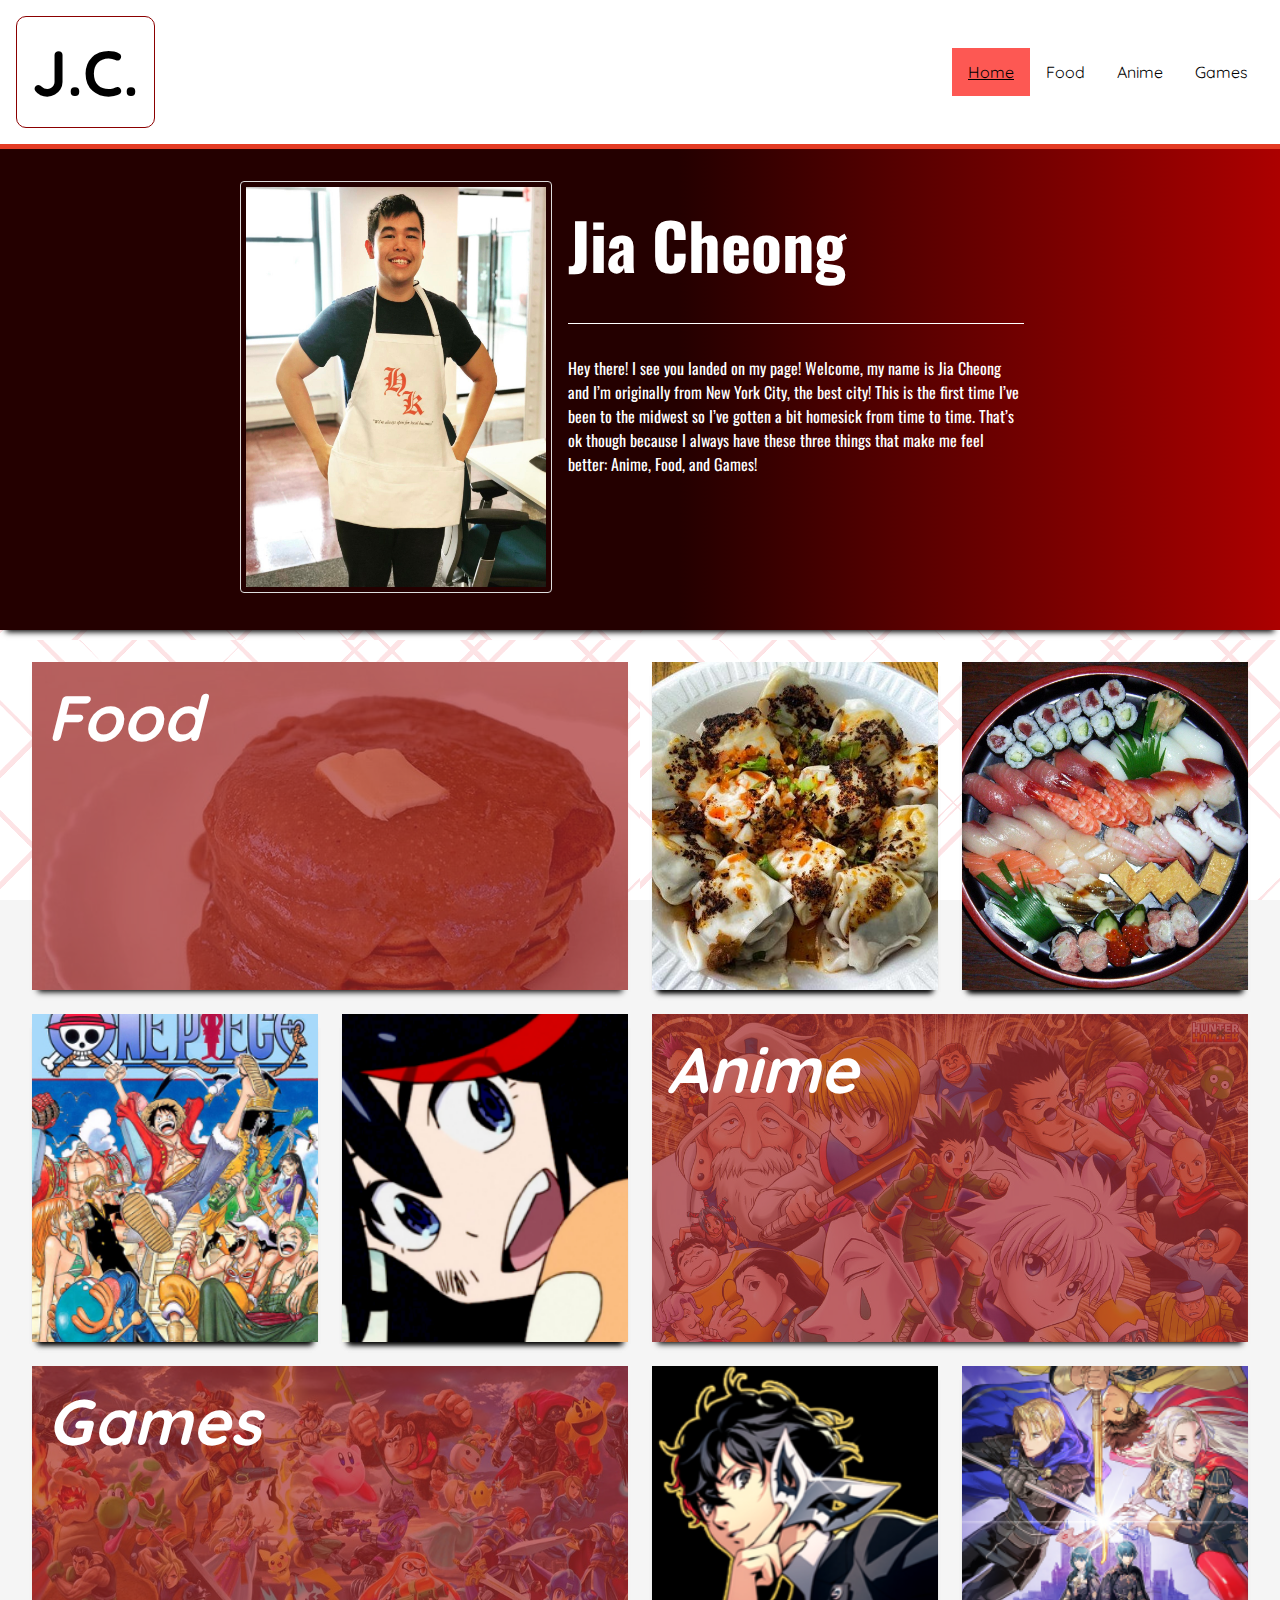
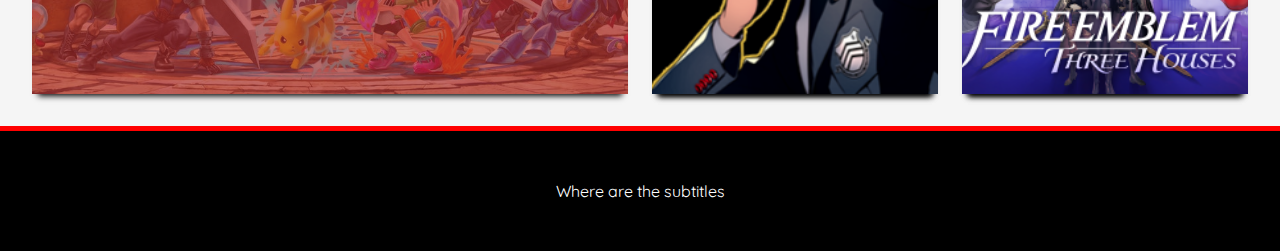
==== index.html @ fa194b2b "Add files via upload" ====
<!DOCTYPE html> 
<html lang="en">
<head>
    <meta charset="UTF-8">
    <link href="styling.css" type="text/css" rel="stylesheet"/>
    <meta name="viewport" content="width=device-width, initial-scale=1.0">
    <link rel="stylesheet" href="https://fonts.googleapis.com/css?family=Quicksand">
    <link rel="stylesheet" href="https://fonts.googleapis.com/css?family=Oswald">
    <title>homepage</title>
</head>

<body>
<a class = "skip" href="#skip">Skip to Main Content</a>
<header>
    <h1>J.C.</h1>
    <nav>
        <ul class="nav_links">
            <li class="current"><a href="index.html">Home</a></li>
            <li><a href="food.html">Food</a></li>
            <li><a href="anime.html">Anime</a></li>
            <li><a href="games.html">Games</a></li>
        </ul>
    </nav>
</header>

<div class="bio">
    <div class="jiapic">
        <img src="Images/IMG_0577.jpg" width="300" height="400" alt="pic of me"/>
    </div>
    <div class="biotextbox"> 
        <h1>Jia Cheong</h1>   
        <p>
            Hey there! I see you landed on my page!
            Welcome, my name is Jia Cheong and I’m originally from New York City, the best city! 
            This is the first time I’ve been to the midwest so I’ve gotten a bit homesick from time to time.
            That’s ok though because I always have these 
            three things that make me feel better: Anime, Food, and Games!
        </p>
    </div>
</div>

<div class="biocontainer" id="skip">
    <div class="biogallery">
        
        <div class="gallerytext">
            <h1>Food</h1>
            <img src="Images/SundayinBrooklyn.jpg" alt="pancakes" class="textimg">
        </div>

        <div class="overlay1">
            <p>White Bear</p>
        </div>

        <div class= pic1>
            <img src="Images/Whitebear.jpg" alt="foodpic" class="galleryimg">
        </div>

        <div class="overlay2">
            <p>Sushi</p>
        </div>

        <div class= pic2>
            <img src="/Images/SUSHI.JPG" alt="SUSHI PLEASE SHOW UP" class="galleryimg">
        </div>

        <div class="gallerytext2">
            <h1>Anime</h1>
            <img src="Images/HunterxHunter.jpg" alt="HunterxHunter" class="textimg">
        </div>

        <div class="overlay3">
            <p>One Piece</p>
        </div>

        <div class= pic3>
            <img src="Images/OnePiece.jpg" alt="animepic" class="galleryimg">
        </div>

        <div class="overlay4">
            <p>Kill La Kill</p>
        </div>

        <div class= pic4>
            <img src="Images/matoi.png" alt="animepic" class="galleryimg">
        </div>

        <div class="gallerytext3">
            <h1>Games</h1>
            <img src="Images/Smashultimate.jpeg" alt="Smashultimate" class="textimg">
        </div>

        <div class="overlay5">
            <p>Persona 5</p>
        </div>

        <div class= pic5>
            <img src="Images/joker.png" alt="animepic" class="galleryimg">
        </div>

        <div class="overlay6">
            <p>Fire Emblem: Three Houses</p>
        </div>

        <div class= pic6>
            <img src="Images/FEH3.png" alt="animepic" class="galleryimg">
        </div>

    </div>

</div>

<footer>
    <p>Where are the subtitles</p>
</footer>

</body>


</html>
---- styling.css ----
html, body, header, footer, hgroup, nav, article, section, figure,
figcaption, h1, h2, h3, ul, li, body, div, p, img {
    margin: 0;
    padding: 0;
    font-size: 100%;
    vertical-align: baseline;
    border: 0;
    
}

a.skip{
    background: white;
    left: 0;
    padding: 6px;
    position: absolute;
    top: -40px;
    -webkit-transition: top 1s ease-out;
    transition: top 1s ease-out;
    z-index: 1;
  }
  
  a.skip:focus{
    top:20px;
    color: black;
    text-decoration-style: solid;
  }
  
  *:focus{
    border: 2px solid black;
  }

/**
    This is the entire set up for the body, nav, header, and footer
**/

body{
    font-family: "Quicksand";
    background-image: url(Images/CUT.png);
    background-color: whitesmoke;
    background-attachment: fixed;
    background-repeat: repeat;
    background-size: 50%;
    margin: 0;

}

header {
    display: flex;
    justify-content: space-between;
    align-items: center;
    background-color: white;
    padding: 1em;
    border-bottom: 5px solid #e43c25;
}

header h1{
    font-size: 4em;
    color: black;
    text-align: left;
    border: 1px solid darkred;
    border-radius: 10px;
    padding: 15px;
}

footer{
    border-top: 5px solid red;
    background-color: black;
    color: white;
    padding: 50px;
    text-align: center;
}

ul {
    list-style-type: none;
    margin: 0;
    padding: 0;
    overflow: hidden;
    background-color: rgb(255, 255, 255);
  }
  
li {
    float: left;
  }
  
li a {
    display: inline-block;
    color: rgb(0, 0, 0);
    text-align: center;
    padding: 14px 16px;
    text-decoration: none;
  }
  
li a:hover:not(.active) {
    background-color: #b33d3d;
  }
  
ul li.current{
    background-color: #fd5853;
  }
li.current a{
    text-decoration: underline;
}

/**
    HomePage
**/

.bio{
    display: flex;
    padding-top: 2em;
    padding-bottom: 2em;
    padding-left: 15em;
    padding-right: 15em;
    font-family: "Oswald";
    background: rgb(36,0,0);
    background: linear-gradient(90deg, rgba(36,0,0,1) 53%, rgba(172,0,0,1) 100%);
    box-shadow: 0 8px 6px -6px black;
}

.biotextbox{
    padding: 1em;
    color: white;
    text-align: left;
    align-items: center;
}

.biotextbox h1{
    padding-bottom: .5em;
    font-size: 4em;
    border-bottom: 1px solid white;
}

.biotextbox p{
    padding-top: 2em;
    padding-bottom: 2em;
}

.jiapic img{
    margin-left: auto;
    margin-right: auto;
    border: 1px solid #ddd;
    border-radius: 4px;
    padding: 5px;
}
/**
    This is set up for everything in the container, gallary, and other things
**/

.biocontainer, .gamecontainer, .animecontainer{
    padding: 2em;
}

.biogallery{
    display: grid;
    grid-template-columns: repeat(8, 1fr);
    grid-template-rows: repeat(12, 5vw);
    grid-gap: 1.5rem;
    
}

.galleryimg{
    opacity: 1;
    width: 100%;
    height: 100%;
    object-fit: cover;
    display: block;
    transition: .5s ease;
    backface-visibility: hidden;
}

.biogallery p{
    display: flex;
    justify-content: center;
    color: white;
    font-size: 2em;
}

.pic1:hover, .pic2:hover, .pic3:hover, .pic4:hover, .pic5:hover, .pic6:hover{
    opacity: .1;
}

.overlay1, .overlay2, .overlay3, .overlay4, .overlay5, .overlay6{
    background-color:rebeccapurple;
    text-align: center;
    font-size: 1em;
    font-style: italic;
    padding-top: 9em;
}

.gallerytext img, .gallerytext2 img, .gallerytext3 img, .foodbio img{
    position: absolute;
    left: 0;
    top: 0;
    width: 100%;
    height: auto;
    opacity: 0.3;
    min-width: 100%;
    min-height: 100%
}

.gallerytext h1, .gallerytext2 h1, .gallerytext3 h1{
    color: white;
    font-size: 4em;
    font-style: italic;
    position: relative;
    z-index: 2;
    padding: 15px;
}

/**
    This is where the pictures, textbox placement on the grid goes.
**/

.gallerytext{
    position: relative;
    overflow: hidden;
    z-index: 2;
    background-color: brown;
    grid-column: 1 / span 4;
    grid-row: 1 / span 4;
    box-shadow: 0 8px 6px -6px black;
}

.pic1, .overlay1{
    transition: .5s ease;
    grid-column: 5 / span 2;
    grid-row: 1 / span 4;
    box-shadow: 0 8px 6px -6px black;
}

.pic2, .overlay2{
    transition: .5s ease;
    grid-column: 7 / span 2;
    grid-row: 1 / span 4;
    box-shadow: 0 8px 6px -6px black;
}

.gallerytext2{
    position: relative;
    overflow: hidden;
    z-index: 2;
    background-color: brown;
    grid-column: 5 / span 4;
    grid-row: 5 / span 4;
    box-shadow: 0 8px 6px -6px black;
}

.pic3, .overlay3{
    transition: .5s ease;
    grid-column: 1 / span 2;
    grid-row: 5 / span 4;
    box-shadow: 0 8px 6px -6px black;
}

.pic4, .overlay4{
    transition: .5s ease;
    grid-column: 3 / span 2;
    grid-row: 5 / span 4;
    box-shadow: 0 8px 6px -6px black;
}

.gallerytext3{
    position: relative;
    overflow: hidden;
    z-index: 2;
    background-color: brown;
    grid-column: 1 / span 4;
    grid-row: 9 / span 4;
    box-shadow: 0 8px 6px -6px black;
}

.pic5, .overlay5{
    transition: .5s ease;
    grid-column: 5 / span 2;
    grid-row: 9 / span 4;
    box-shadow: 0 8px 6px -6px black;
}

.pic6, .overlay6{
    transition: .5s ease;
    grid-column: 7 / span 2;
    grid-row: 9 / span 4;
    box-shadow: 0 8px 6px -6px black;
}

/**
    Food Page
**/

.foodbio{
    display: flex;
    position: relative;
    overflow: hidden;
    z-index: 2;
    padding: 8em;
    background-color: brown;
}

.foodbio p{
    color: white;
    font-size: 2em;
    align-content: center;
    z-index: 2;
    text-align: center;
    font-family: "Oswald";
}

.foodcontainer{
    margin: auto;
    display: flex;
    flex-wrap: wrap;
    justify-content: center;
    align-items: flex-start;
}

.foodtitle{
    color: rgb(0, 0, 0);
    text-align: center;
    font-size: 2em;
    padding: 0.5em;
    text-decoration: underline;
}

.foodcontainer h2{
    font-size: 2em;
}

.foodcontainer a:visited{
    color: purple;
}

.foodcontainer a:link{
    color: darkred;
}

.foodcontainer p{
    padding: 5px;
}

.review{
    margin: 10px;
    height: 425px;
    width: 425px;
    padding: 1em;
    background: rgba(122, 104, 104, 0.404);
    text-align: center;
}

.review img{
    margin-left: auto;
    margin-right: auto;
    border: 1px solid #ddd;
    border-radius: 4px;
    padding: 5px;
    width: 225px;
    height: 225px;
    object-fit: cover;
}

/**
    Video Game Page
**/

#gametext p{
    color: white;
    align-content: center;
    position: relative;
    overflow: hidden;
    z-index: 2;
    padding: 5em;
    font-size: 1.2em;
}
#gametext2 p, #gametext3 p{
    color: white;
    align-content: center;
    position: relative;
    padding: 5em;
    font-size: 1em;
}

#f2{
    animation-delay: -3s; 
}

.gameimg{
    animation-name: fade;
    animation-iteration-count: infinite;
    animation-duration: 10s;
    min-width: 100%;
    min-height: 100%
    
}

.textcontainer {
    font-style: italic;
    text-align: center;
    background-color: white;
    height: 25px;
  }
  

@keyframes fade {
    0% {opacity: .0;}
    20% {opacity: .3;}
    33% {opacity: .1;}
    53% {opacity: 0;}
}

/**
    Game Gallery
**/

.gamegallery{
    display: grid;
    grid-template-columns: repeat(8, 1fr);
    grid-template-rows: repeat(18, 5vw);
    grid-gap: 1.5rem;
}

.picturecaption {
    grid-column: 5 / span 4;
    grid-row: 5 / span 4;
    width: 100%;
    margin-bottom: 25px;
  }

.filler{
    grid-column: 5 / span 4;
    grid-row: 1 / span 4;
}

.picturecaption2 {
    grid-column: 1 / span 4;
    grid-row: 5 / span 4;
    width: 100%;
    margin-bottom: 25px;
  }

.gamevideo{
    display: flex;
    align-items: center;
    justify-content: center;
    min-width: 100%; 
    min-height: 100%;
    width: auto; 
    height: auto; 
    grid-column: 1 / span 4;
    grid-row: 9 / span 4;
}

.gametext {
    grid-column: 5 / span 4;
    grid-row: 9 / span 4;
    background-color: brown;
  }

.gamevideo2{
    display: flex;
    align-items: center;
    justify-content: center;
    min-width: 100%; 
    min-height: 100%;
    width: auto; 
    height: auto;
    grid-column: 5 / span 4;
    grid-row: 13 / span 4;
}

.gametext2{
    grid-column: 1 / span 4;
    grid-row: 13 / span 4;
    background-color: brown;
  }


/**
  Anime Page
**/

.animegallery{
    display: grid;
    grid-template-columns: repeat(8, 1fr);
    grid-template-rows: repeat(40, 5vw);
    grid-gap: 1.5rem;
}

.animecontainer h1{
    font-size: 2em;
    padding: 10px;
    color: white;
}

.animecontainer p{
    padding: 15px;
    font-size: 1.2em;
    color: white;
}

.animepic1{
    grid-column: 1 / span 2;
    grid-row: 1 / span 4;
}

.animereview1{
    grid-column: 3 / span 4;
    grid-row: 1 / span 4;
    background: rgb(38,0,79);
    background: linear-gradient(90deg, rgba(38,0,79,1) 28%, rgba(184,91,91,1) 100%);
}

.animepic2{
    grid-column: 7 / span 2;
    grid-row: 5 / span 4;
}

.animereview2{
    grid-column: 3 / span 4;
    grid-row: 5 / span 4;
    background: rgb(38,0,79);
    background: linear-gradient(90deg, rgba(38,0,79,1) 28%, rgba(184,91,91,1) 100%);
}

.animepic3{
    grid-column: 1 / span 2;
    grid-row: 9 / span 4;
}

.animereview3{
    grid-column: 3 / span 4;
    grid-row: 9 / span 4;
    background: rgb(38,0,79);
    background: linear-gradient(90deg, rgba(38,0,79,1) 28%, rgba(184,91,91,1) 100%);
}

.animepic4{
    grid-column: 7 / span 2;
    grid-row: 13 / span 4;
}

.animereview4{
    grid-column: 3 / span 4;
    grid-row: 13 / span 4;
    background: rgb(38,0,79);
    background: linear-gradient(90deg, rgba(38,0,79,1) 28%, rgba(184,91,91,1) 100%);
}

.animepic5{
    grid-column: 1 / span 2;
    grid-row: 17 / span 4;
}

.animereview5{
    grid-column: 3 / span 4;
    grid-row: 17 / span 4;
    background: rgb(38,0,79);
    background: linear-gradient(90deg, rgba(38,0,79,1) 28%, rgba(184,91,91,1) 100%);
}

.animepic6{
    grid-column: 7 / span 2;
    grid-row: 21 / span 4;
}

.animereview6{
    grid-column: 3 / span 4;
    grid-row: 21 / span 4;
    background: rgb(38,0,79);
    background: linear-gradient(90deg, rgba(38,0,79,1) 28%, rgba(184,91,91,1) 100%);
}

.animepic7{
    grid-column: 1 / span 2;
    grid-row: 25 / span 4;
}

.animereview7{
    grid-column: 3 / span 4;
    grid-row: 25 / span 4;
    background: rgb(38,0,79);
    background: linear-gradient(90deg, rgba(38,0,79,1) 28%, rgba(184,91,91,1) 100%);
}

.animepic8{
    grid-column: 7 / span 2;
    grid-row: 29 / span 4;
}

.animereview8{
    grid-column: 3 / span 4;
    grid-row: 29 / span 4;
    background: rgb(38,0,79);
    background: linear-gradient(90deg, rgba(38,0,79,1) 28%, rgba(184,91,91,1) 100%);
}

.animepic9{
    grid-column: 1 / span 2;
    grid-row: 33 / span 4;
}

.animereview9{
    grid-column: 3 / span 4;
    grid-row: 33 / span 4;
    background: rgb(38,0,79);
    background: linear-gradient(90deg, rgba(38,0,79,1) 28%, rgba(184,91,91,1) 100%);
}

.animepic10{
    grid-column: 7 / span 2;
    grid-row: 37 / span 4;
}

.animereview10{
    grid-column: 3 / span 4;
    grid-row: 37 / span 4;
    background: rgb(38,0,79);
    background: linear-gradient(90deg, rgba(38,0,79,1) 28%, rgba(184,91,91,1) 100%);
}


@media screen and (max-width: 850px){
    
    header{
        flex-direction: column;
        flex-wrap: wrap;
        align-items: center;
        justify-content: unset;
    }

    .bio{
        padding: 10px;
        flex-direction: column;
        align-items: center;
    }

    .nav_links{
        padding-top: 10px;
    }
    
    /**
        Bio Stuff
    **/
    .biocontainer, .overlay1, .overlay2, 
    .overlay3, .overlay4, .overlay5, .overlay6{
        display: flex;
        flex-direction: column;
        justify-content: center;
        padding:unset;
    }

    .biocontainer img, .foodbio img, .animecontainer img{
        flex-shrink: 0;
        min-width: 100%;
        min-height: 100%
    }

    .biocontainer p{
        display: flex;
        font-size: 100%;
    }

    .biocontainer h1{
        font-size: 1.5em;
    }

    /**
        Food Stuff
    **/

    .foodbio{
        padding: 2em;
    }
    .foodbio p{
        font-size: unset;
    }

    .review{
        flex-direction: column;
    }

    /**
        Anime Stuff
    **/
    .animecontainer{
        display: flex;
    }

    .animecontainer h1{
        font: unset;
        padding-bottom: unset;
    }

    .animecontainer p{
        display: flex;
        overflow: hidden;
        font-size: 6.5px;
    }
    
}
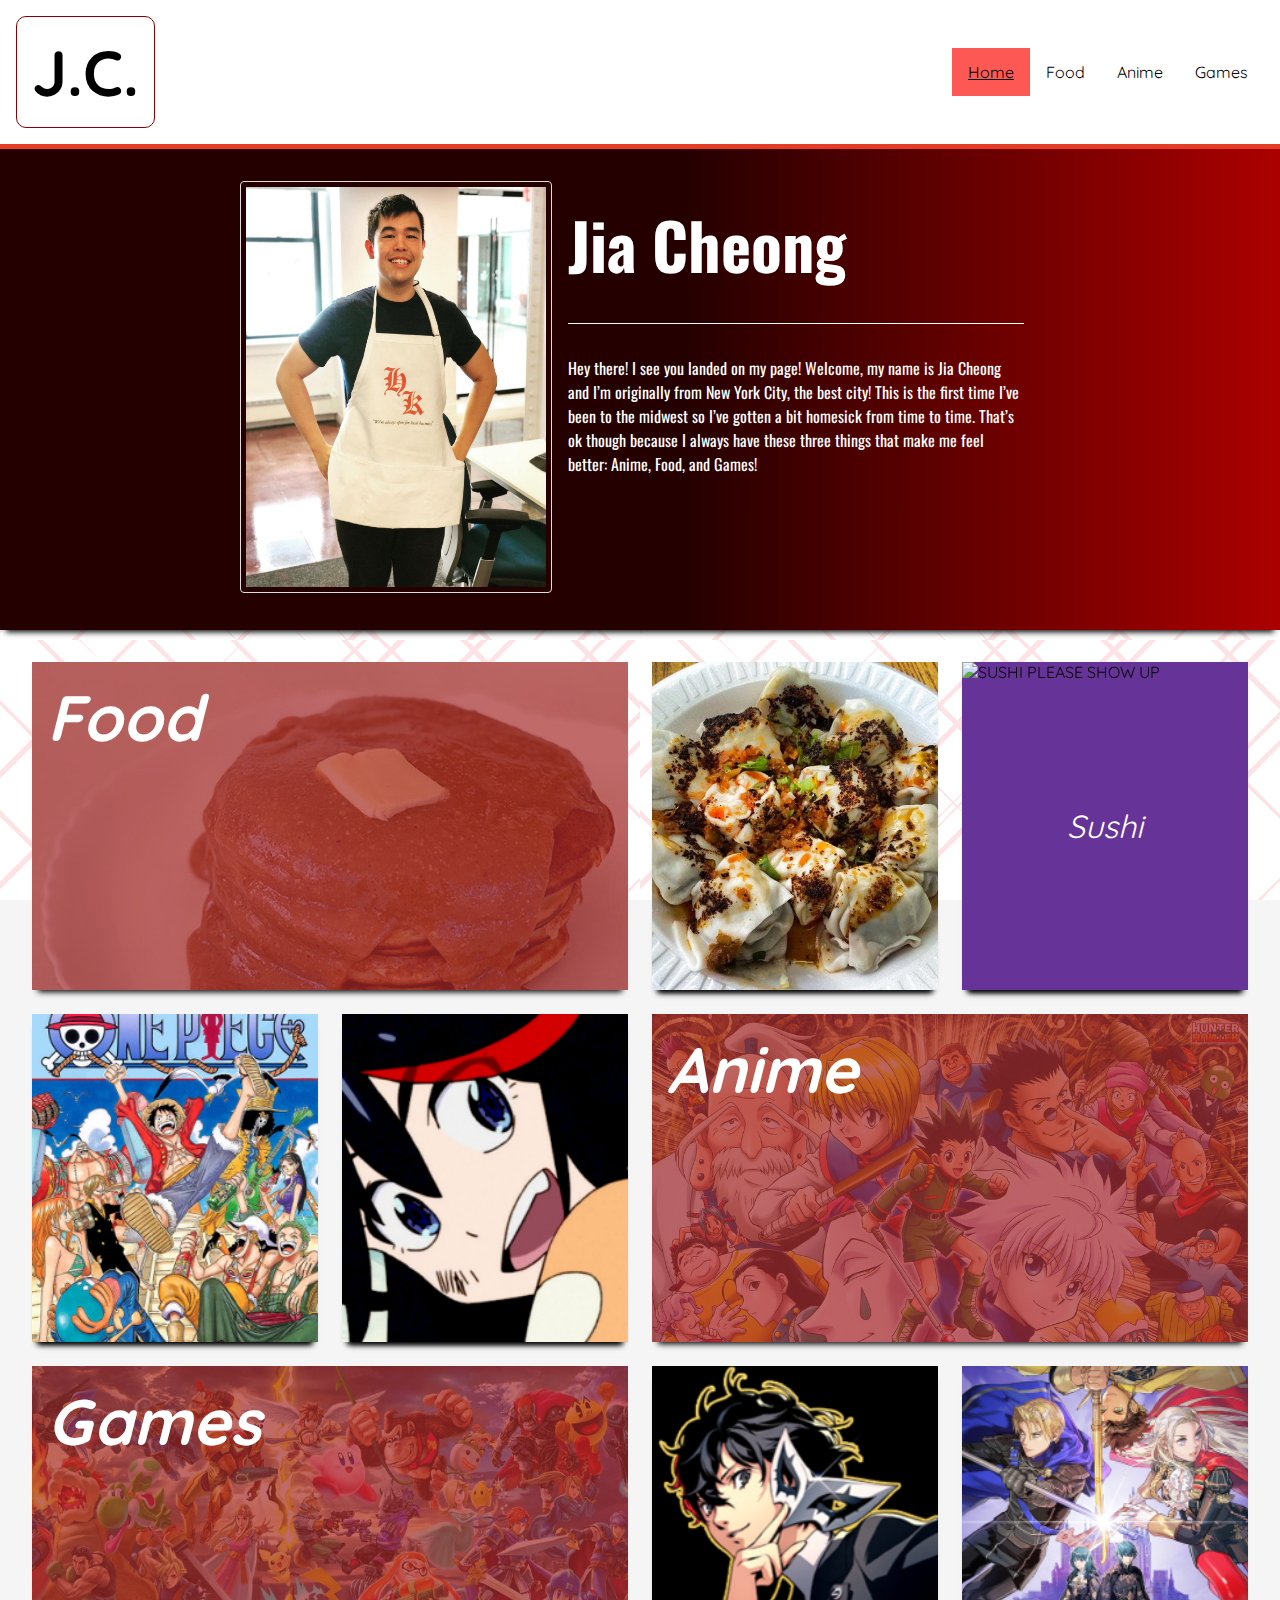
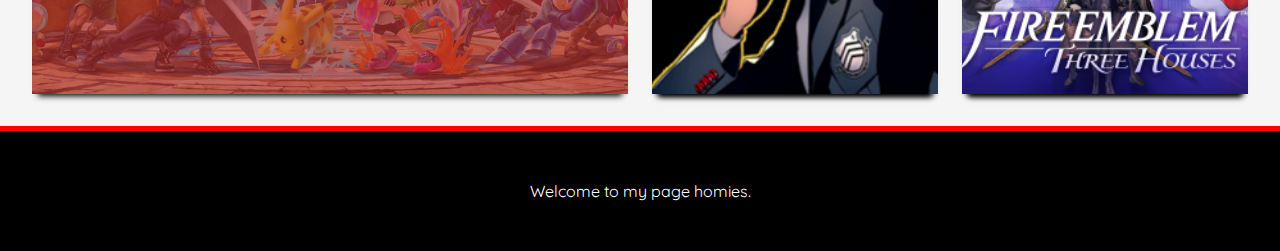
==== commit d882d6bd: "Add files via upload" ====
--- a/index.html
+++ b/index.html
@@ -60,7 +60,7 @@
         </div>
 
         <div class= pic2>
-            <img src="/Images/SUSHI.JPG" alt="SUSHI PLEASE SHOW UP" class="galleryimg">
+            <img src=".//Images/Sushi.JPG" alt="SUSHI PLEASE SHOW UP" class="galleryimg">
         </div>
 
         <div class="gallerytext2">
@@ -110,7 +110,7 @@
 </div>
 
 <footer>
-    <p>Where are the subtitles</p>
+    <p>Welcome to my page homies.</p>
 </footer>
 
 </body>
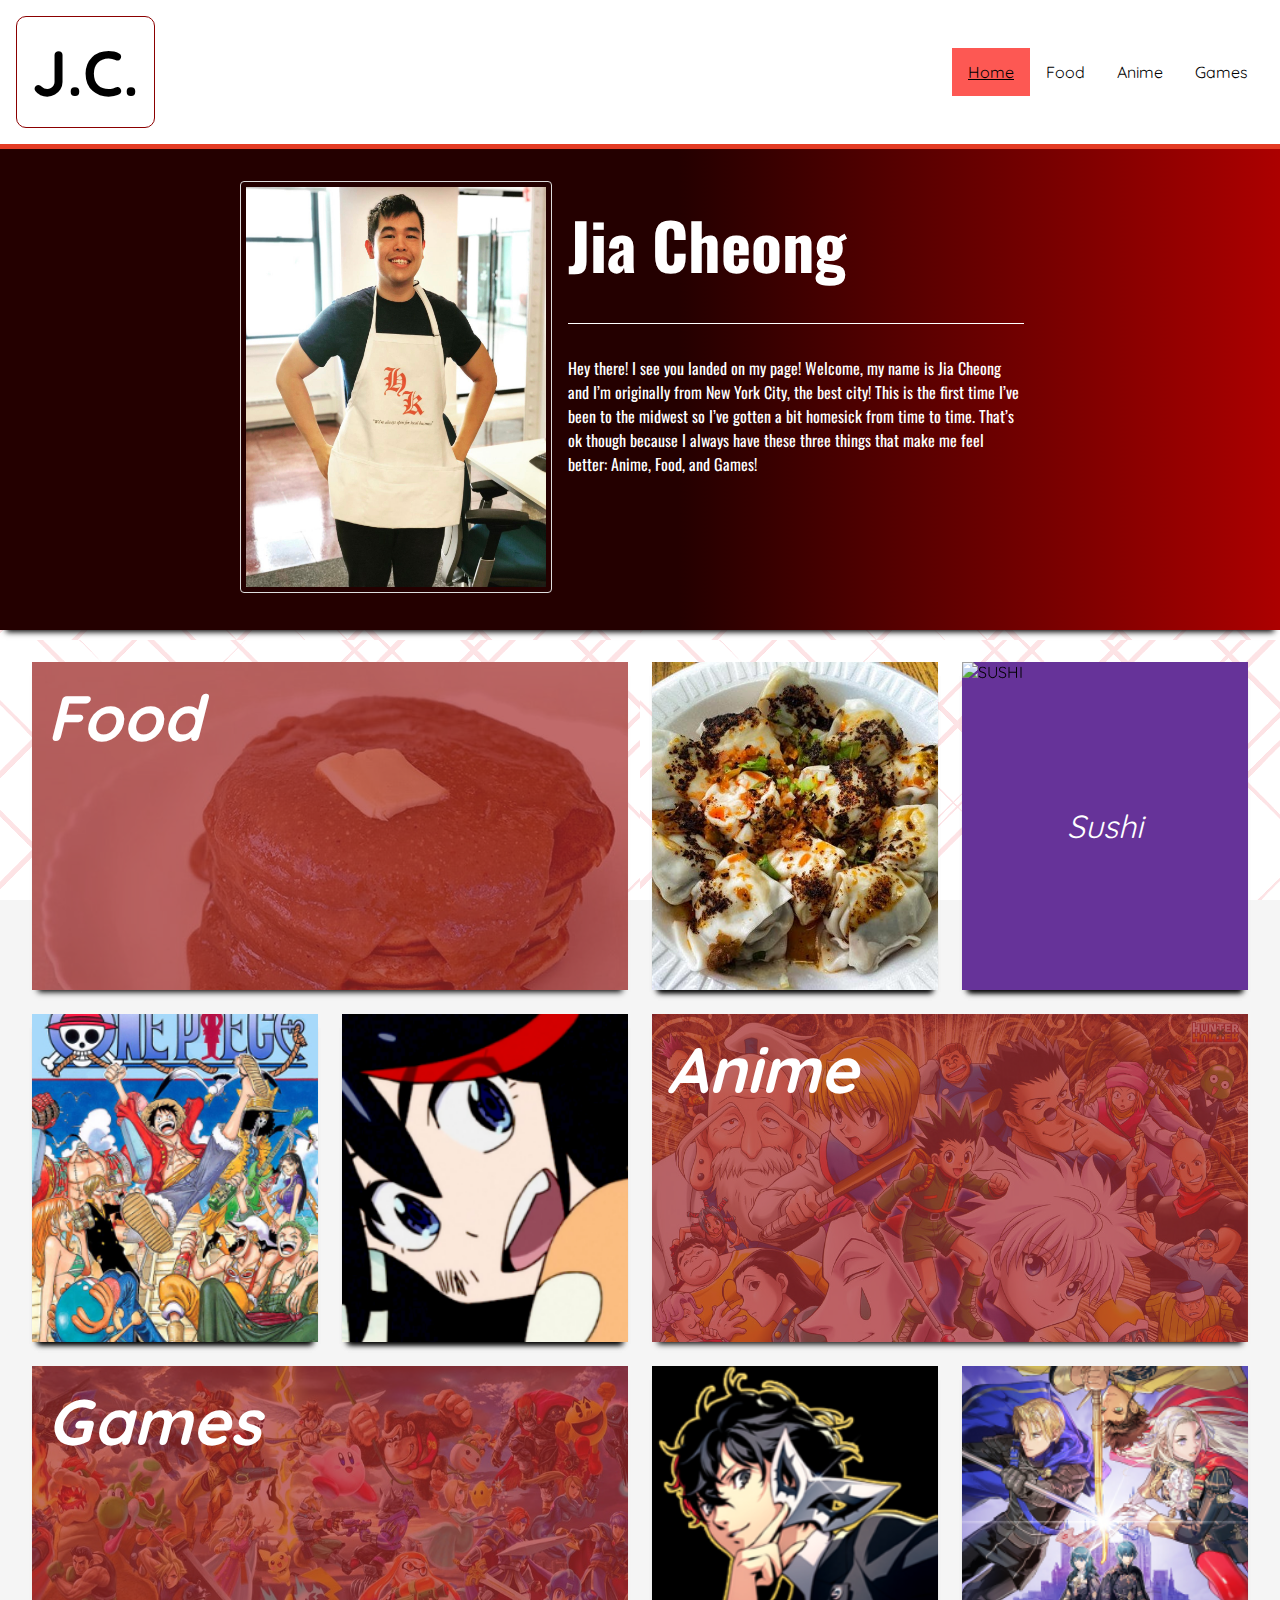
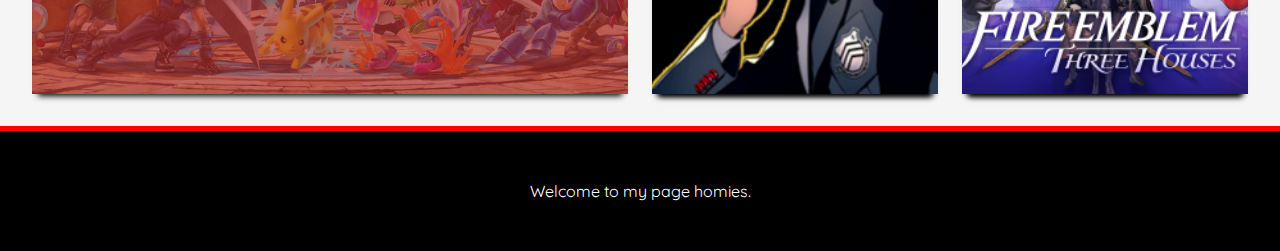
==== commit 7ac8a90e: "Add files via upload" ====
--- a/index.html
+++ b/index.html
@@ -60,7 +60,7 @@
         </div>
 
         <div class= pic2>
-            <img src=".//Images/Sushi.JPG" alt="SUSHI PLEASE SHOW UP" class="galleryimg">
+            <img src="./Images/Sushi.JPG" alt="SUSHI" class="galleryimg">
         </div>
 
         <div class="gallerytext2">
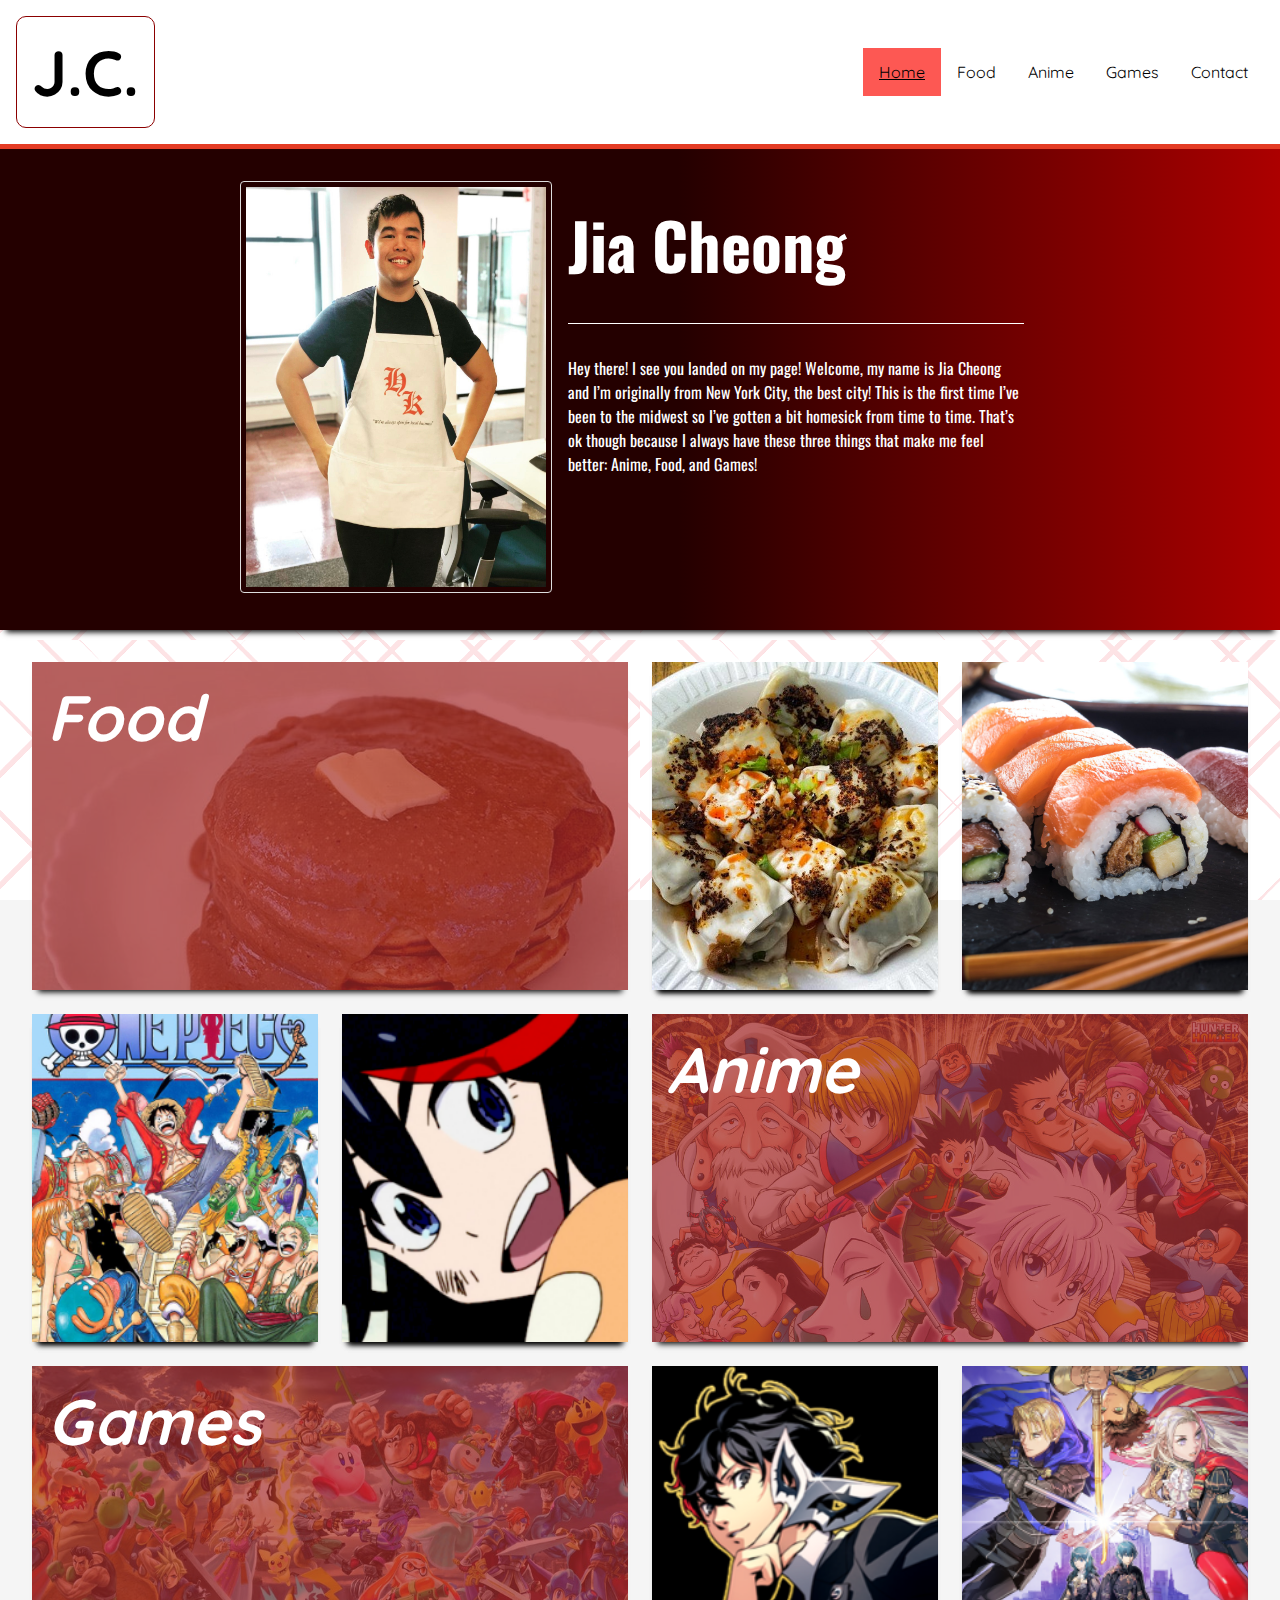
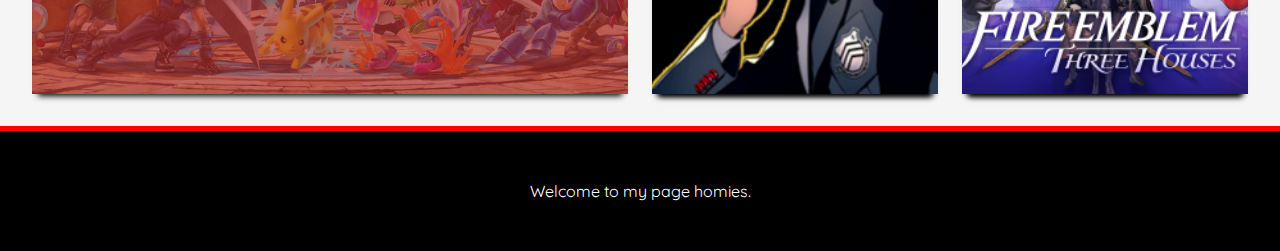
==== commit 9962620a: "Add files via upload" ====
--- a/index.html
+++ b/index.html
@@ -19,6 +19,7 @@
             <li><a href="food.html">Food</a></li>
             <li><a href="anime.html">Anime</a></li>
             <li><a href="games.html">Games</a></li>
+            <li><a href="contact.html">Contact</a></li>
         </ul>
     </nav>
 </header>
@@ -60,7 +61,7 @@
         </div>
 
         <div class= pic2>
-            <img src="./Images/Sushi.JPG" alt="SUSHI" class="galleryimg">
+            <img src="Images/sushi_picture.png" alt="SUSHI PICTURE" class="galleryimg">
         </div>
 
         <div class="gallerytext2">
--- a/styling.css
+++ b/styling.css
@@ -492,7 +492,7 @@
 
 .animecontainer p{
     padding: 15px;
-    font-size: 1.2em;
+    font-size: .8em;
     color: white;
 }
 
@@ -614,6 +614,56 @@
     grid-row: 37 / span 4;
     background: rgb(38,0,79);
     background: linear-gradient(90deg, rgba(38,0,79,1) 28%, rgba(184,91,91,1) 100%);
+}
+
+/*
+    Contact Form
+*/
+
+.contact_container{
+    display: flex;
+    justify-content: center;
+    padding: 4em;
+}
+
+form{
+    padding: 1em;
+    margin-top: 5em;
+    transition: all 4s ease-in-out;
+    width: 700px;
+    border-bottom: 1px solid red;
+    font-size: 21px;
+    margin-bottom: 5em;
+}
+
+.form-control{
+    width: 600px;
+    margin-bottom: 1em;
+    font-size: 18px;
+    padding: .5em;
+    background: transparent;
+    border: none;
+    outline: none;
+    border-bottom: 1px solid black;
+    color: black;
+}
+
+textarea{
+    height: 150px;
+}
+
+input{
+    height: 1em;
+}
+
+.form-control-submit{
+    background: rgb(206, 99, 99);
+    border-color: transparent;
+    font-size: 21px;
+    font-weight: bold;
+    width: auto;
+    height: auto;
+    padding: 1em;
 }
 
 
@@ -692,7 +742,30 @@
     .animecontainer p{
         display: flex;
         overflow: hidden;
-        font-size: 6.5px;
-    }
+        font-size: 7px;
+    }
+    
+    /**
+        Game stuff
+    **/
+    #gametext2 p, #gametext3 p{
+        font-size: 12px;
+        display: flex;
+        align-items: center;
+        padding: 10px;
+    }
+
+    #gametext p{
+        z-index: 2;
+        padding: 1em;
+        font-size: 1em;
+    }
+
+    iframe {
+        top: 0;
+        left: 0;
+        width: 100%;
+        height: 100%;
+      }
     
 }